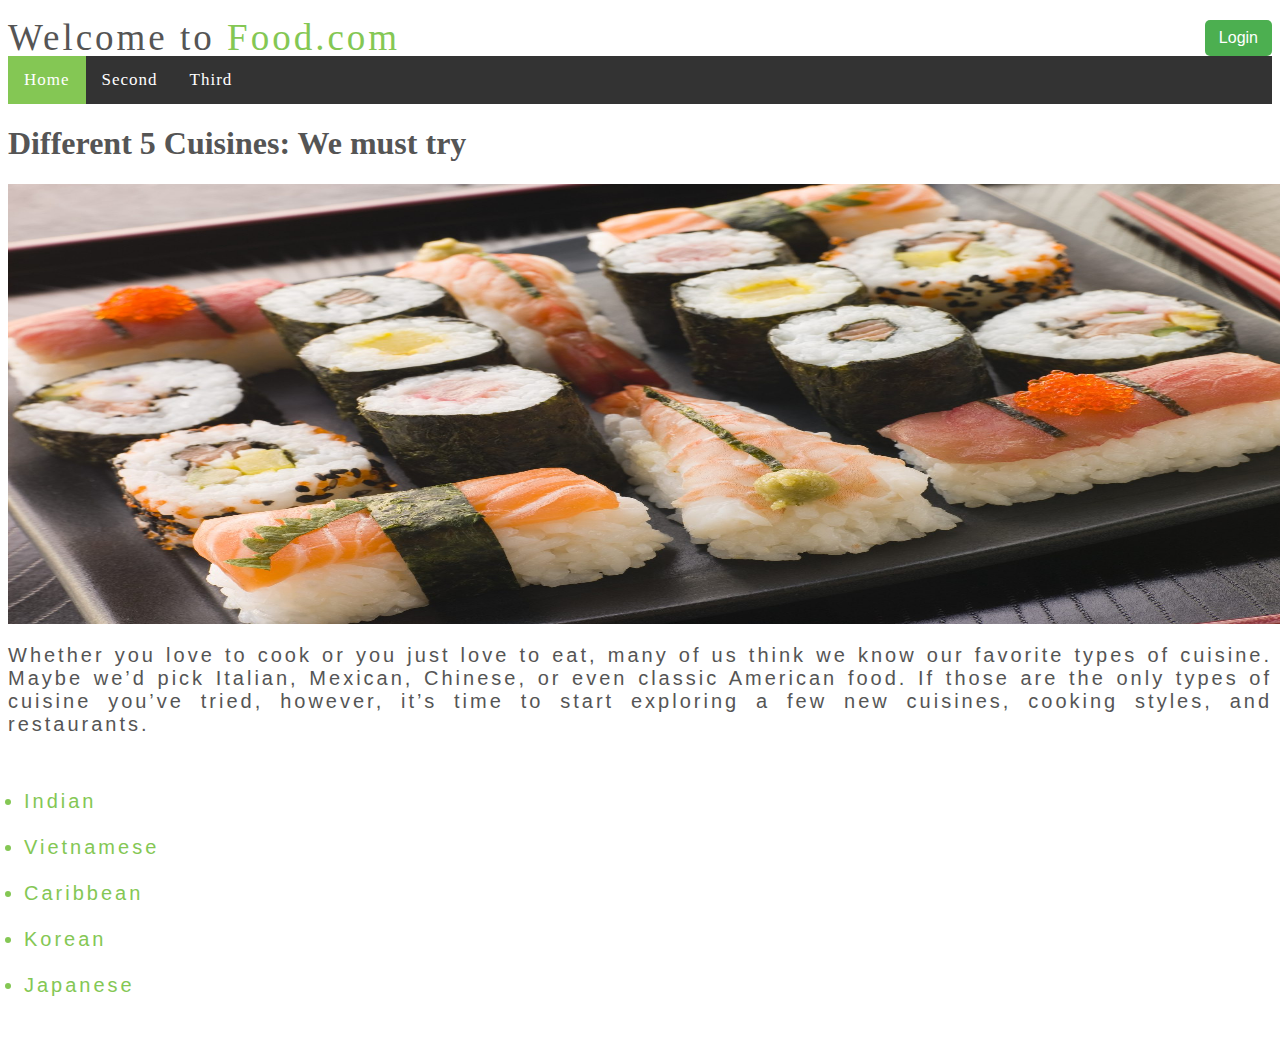
==== index.html @ 4378768e "Add files via upload" ====
<!DOCTYPE html>
<html lang="en">
  <head>
    <title>Document</title>
    <link rel="stylesheet" href="style.css" />
  </head>

  <body>
    <div id=" topnavigator">
      <a class="page-logo" href="./index.html"
        >Welcome to<span class="dotcom"> Food.com</span></a
      >
      <a class="login" href="./login.html">Login</a>
    </div>

    <div id="navi">
      <ul class="horizontal">
        <li><a class="active" href="./index.html">Home</a></li>
        <li><a href="./second.html">Second</a></li>
        <li><a href="https://www.foodnetwork.com/">Third</a></li>
      </ul>
    </div>

    <h1 id="h1">Different 5 Cuisines: We must try</h1>
    <div class="top">
      <!-- for image-->
    </div>
    <div id="container">
      <p id="p1">
        Whether you love to cook or you just love to eat, many of us think we
        know our favorite types of cuisine. Maybe we’d pick Italian, Mexican,
        Chinese, or even classic American food. If those are the only types of
        cuisine you’ve tried, however, it’s time to start exploring a few new
        cuisines, cooking styles, and restaurants.
      </p>
      <ul class="vertical">
        <li><a class="fd1" onclick="showIndian()">Indian</a></li>
        <img  id ="img1" src="" style="width:100%">
        <p id="indian" style="display: none"></p>
        

        <li><a onclick="showViet()"> Vietnamese</a></li>
        <img id="img2" src="" style="width:100%">
        <p id="viet" style="display: none"></p>

        <li><a onclick="showCari()"> Caribbean</a></li>
        <img id="img3" src ="" style="width: 100%;">
        <p id="cari" style="display: none"></p>

        <li><a onclick="showkori()"> Korean</a></li>
        <img id="img4" src ="" style="width: 100%;">
        <p id="kori" style="display: none"></p>

        <li><a onclick="showjap()"> Japanese</a></li>
        <img id="img5" src ="" style="width: 100%;">
        <p id="jap" style="display: none"></p>
      </ul>
    </div>

    <div ud="bottom"></div>

    <script>
      function showjap() {
      
      document.getElementById("img5").src= "jap.jpg" ;
      document.getElementById("jap").style.display = "block";
      document.getElementById("jap").innerHTML ="The traditional cuisine of Japan, washoku (和食), lit. Japanese eating (or kappō (ja:割烹)), is based on rice with miso soup and other dishes; there is an emphasis on seasonal ingredients. Side dishes often consist of fish, pickled vegetables, and vegetables cooked in broth.Japanese cuisine includes a wide variety of products, some 1,500 different items, with rice at its center. It also emphasizes seasonal produce, and uses many fermented foods such as miso, natto and soy sauce.";
  }
      function showkori() {
      
      document.getElementById("img4").src= "kori.jpg" ;
      document.getElementById("kori").style.display = "block";
      document.getElementById("kori").innerHTML =
        "Korean meals are built around rice, vegetables, and meat that may be grilled, steamed, or raw in the case of fish. Expect an abundance of flavorful side dishes, including Kimchi—spicy fermented vegetables containing cabbage and radish—at nearly every meal. Prevalent seasonings include sesame oil, fermented bean and chili pastes, soy sauce, garlic, ginger, and pepper flakes. Mung beans and bean sprouts are also popular, and may be sautéed or made into porridges, noodles, and pancakes.";
    }
      function showCari() {
      
        document.getElementById("img3").src= "cari.jpg" ;
        document.getElementById("cari").style.display = "block";
        document.getElementById("cari").innerHTML =
          "Incorporating various traditions blended together over time, Caribbean cuisine is a delightful fusion of other types of food, including African, Creole, and Latin American. Fish, chicken, and pork are commonly made into delectable stews and curries as well as roasted or grilled. Beans and rice are staples, along with coconut, bell peppers, limes, tomatoes, yams, plantains, and yucca (a starchy root vegetable). Caribbean spices, marinades, and seasonings often make the dish and may include tropical fruits as well as garlic, hot peppers, onion, cilantro, rosemary, tarragon, tamarind, and marjoram.";
      }
      function showViet() {
        document.getElementById("img2").src ="viet.jpg";
        document.getElementById("viet").style.display = "block";
        document.getElementById("viet").innerHTML =
          "Vietnamese food reflects the culture’s desire for balance and the yin and yang, with a focus on finding the perfect mix of spicy, sour, bitter, salty, and sweet. Likewise, they strive to incorporate five colors, appeal to the five senses with meals, and combine cooling elements with warming elements. Soy sauce, shrimp paste, a fermented sauce called nuoc mam, rice, fruit, vegetables, and meat are prevalent, while dairy and oil are rare. Known for their use of fresh herbs, Vietnamese cooks commonly add ginger, mint, lemongrass, coriander, cinnamon, chili, lime, and basil to dishes.";
      }
      function showIndian() {
       
        document.getElementById("img1").src = "indian2.jpg";
        document.getElementById("indian").style.display = "block";

        document.getElementById("indian").innerHTML =
          "Though Indian cuisine varies greatly by region some commonalities exist across the country. Many dishes are vegetarian, and beef in particular is very rare. An impressive diversity and complexity of ingredients, spices, and flavors is characteristic of Indian cuisine, with the average dish containing at least 7 ingredients. Spices are essential in cooking including cumin, coriander, ginger, turmeric, cinnamon, cloves, chili pepper, cardamom, and cayenne. Meat or vegetables with curry sauce is a staple, along with rice, dal (cooked lentils), and a bread called naan. Dairy is also used frequently, including a delicious homemade white cheese called paneer.";
          
      }
    </script>
  </body>
</html>
---- style.css ----
body {
  font: 100% Luicinda Sans, Verdana;
  margin: 20 px;
  background-color: white;
}
h1 {
  color: #555555;
}

div {
  display: block;
}
.active {
  background-color: #84c754;
}

.page-logo {
  font-family: fontawesome;
  text-decoration: none;
  line-height: 1;
  -webkit-font-smoothing: antialiased;
  font-size: 37px;
  letter-spacing: 3px;
  color: #555555;
  display: block;
  position: absolute;
  top: 17px;
  margin-top: 2px;
  margin-bottom: 25px;
}

.login {
  float: right;
  line-height: 1.5;
  padding: 6px 14px;
  color: #fff;
  background-color: #4caf50;
  text-decoration: none;
  border-radius: 5px;
  font-family: "Segoe UI", Arial, sans-serif;
}
#navi {
  margin-top: 20px;
  margin-bottom: 5px;
}
li a:hover {
  background-color: #111;
}
ul.horizontal {
  display: block;
  width: 100%;
  list-style-type: none;
  margin: 2;
  padding: 0;
  overflow: hidden;
  background-color: #333;
  z-index: 10;
  font-size: 17px;
  letter-spacing: 1px;
}
#topnavigator {
  margin-bottom: 20px;
}
ul.horizontal li {
  float: left;
}
ul.horizontal li a {
  display: inline-block;
  color: white;
  text-align: center;
  padding: 14px 16px;
  text-decoration: none;
}
ul.vertical {
  display: inline-block;
  color: #84c754;
  padding: 14px 16px;
  font-family:  "Segoe UI", Arial, sans-serif;
  font-size: 20px;
  letter-spacing: 3px;
}
#indian, #viet, #cari, #kori, #jap{
    display: block;
    text-align: justify;
    color: #555555;
    font-family:  "Segoe UI", Arial, sans-serif;
    font-size: 20px;
    letter-spacing: 3px;
}
.top {
  color: #84c754;
  width: auto;
  padding: 20px;
  text-align: left;
  background-size: 100% 100%;
  width: 100%;
  height: 400px;
  background-image: url("Sushi.jpg");
}
#img {
  max-width: 100%;
  height: auto;
}
.container {
  position: relative;
}
.dotcom {
  color: #84c754;
}
#p1 {
  font-size: 20px;
  letter-spacing: 3px;
  color: #555555;
  display: block;
  text-align: justify;
  font-family: "Segoe UI", Arial, sans-serif;
}
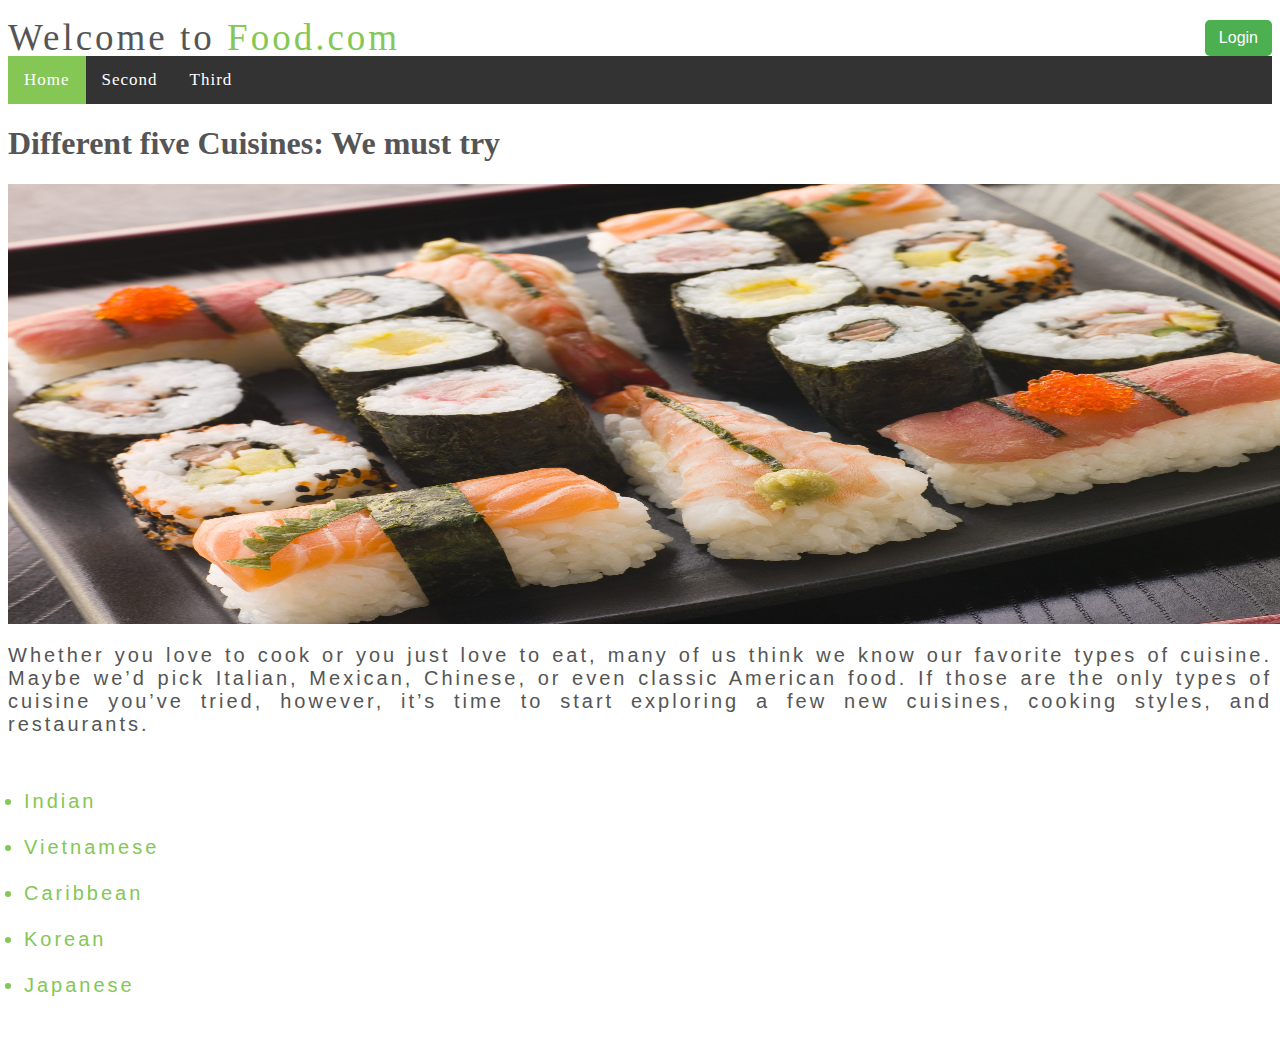
==== commit 07683f1f: "changing on branch" ====
--- a/index.html
+++ b/index.html
@@ -1,7 +1,7 @@
 <!DOCTYPE html>
 <html lang="en">
   <head>
-    <title>Document</title>
+    <title>My Website</title>
     <link rel="stylesheet" href="style.css" />
   </head>
 
@@ -21,7 +21,7 @@
       </ul>
     </div>
 
-    <h1 id="h1">Different 5 Cuisines: We must try</h1>
+    <h1 id="h1">Different five Cuisines: We must try</h1>
     <div class="top">
       <!-- for image-->
     </div>
@@ -35,24 +35,23 @@
       </p>
       <ul class="vertical">
         <li><a class="fd1" onclick="showIndian()">Indian</a></li>
-        <img  id ="img1" src="" style="width:100%">
+        <img id="img1" src="" style="width: 100%" />
         <p id="indian" style="display: none"></p>
-        
 
         <li><a onclick="showViet()"> Vietnamese</a></li>
-        <img id="img2" src="" style="width:100%">
+        <img id="img2" src="" style="width: 100%" />
         <p id="viet" style="display: none"></p>
 
         <li><a onclick="showCari()"> Caribbean</a></li>
-        <img id="img3" src ="" style="width: 100%;">
+        <img id="img3" src="" style="width: 100%" />
         <p id="cari" style="display: none"></p>
 
         <li><a onclick="showkori()"> Korean</a></li>
-        <img id="img4" src ="" style="width: 100%;">
+        <img id="img4" src="" style="width: 100%" />
         <p id="kori" style="display: none"></p>
 
         <li><a onclick="showjap()"> Japanese</a></li>
-        <img id="img5" src ="" style="width: 100%;">
+        <img id="img5" src="" style="width: 100%" />
         <p id="jap" style="display: none"></p>
       </ul>
     </div>
@@ -61,39 +60,35 @@
 
     <script>
       function showjap() {
-      
-      document.getElementById("img5").src= "jap.jpg" ;
-      document.getElementById("jap").style.display = "block";
-      document.getElementById("jap").innerHTML ="The traditional cuisine of Japan, washoku (和食), lit. Japanese eating (or kappō (ja:割烹)), is based on rice with miso soup and other dishes; there is an emphasis on seasonal ingredients. Side dishes often consist of fish, pickled vegetables, and vegetables cooked in broth.Japanese cuisine includes a wide variety of products, some 1,500 different items, with rice at its center. It also emphasizes seasonal produce, and uses many fermented foods such as miso, natto and soy sauce.";
-  }
+        document.getElementById("img5").src = "jap.jpg";
+        document.getElementById("jap").style.display = "block";
+        document.getElementById("jap").innerHTML =
+          "The traditional cuisine of Japan, washoku (和食), lit. Japanese eating (or kappō (ja:割烹)), is based on rice with miso soup and other dishes; there is an emphasis on seasonal ingredients. Side dishes often consist of fish, pickled vegetables, and vegetables cooked in broth.Japanese cuisine includes a wide variety of products, some 1,500 different items, with rice at its center. It also emphasizes seasonal produce, and uses many fermented foods such as miso, natto and soy sauce.";
+      }
       function showkori() {
-      
-      document.getElementById("img4").src= "kori.jpg" ;
-      document.getElementById("kori").style.display = "block";
-      document.getElementById("kori").innerHTML =
-        "Korean meals are built around rice, vegetables, and meat that may be grilled, steamed, or raw in the case of fish. Expect an abundance of flavorful side dishes, including Kimchi—spicy fermented vegetables containing cabbage and radish—at nearly every meal. Prevalent seasonings include sesame oil, fermented bean and chili pastes, soy sauce, garlic, ginger, and pepper flakes. Mung beans and bean sprouts are also popular, and may be sautéed or made into porridges, noodles, and pancakes.";
-    }
+        document.getElementById("img4").src = "kori.jpg";
+        document.getElementById("kori").style.display = "block";
+        document.getElementById("kori").innerHTML =
+          "Korean meals are built around rice, vegetables, and meat that may be grilled, steamed, or raw in the case of fish. Expect an abundance of flavorful side dishes, including Kimchi—spicy fermented vegetables containing cabbage and radish—at nearly every meal. Prevalent seasonings include sesame oil, fermented bean and chili pastes, soy sauce, garlic, ginger, and pepper flakes. Mung beans and bean sprouts are also popular, and may be sautéed or made into porridges, noodles, and pancakes.";
+      }
       function showCari() {
-      
-        document.getElementById("img3").src= "cari.jpg" ;
+        document.getElementById("img3").src = "cari.jpg";
         document.getElementById("cari").style.display = "block";
         document.getElementById("cari").innerHTML =
           "Incorporating various traditions blended together over time, Caribbean cuisine is a delightful fusion of other types of food, including African, Creole, and Latin American. Fish, chicken, and pork are commonly made into delectable stews and curries as well as roasted or grilled. Beans and rice are staples, along with coconut, bell peppers, limes, tomatoes, yams, plantains, and yucca (a starchy root vegetable). Caribbean spices, marinades, and seasonings often make the dish and may include tropical fruits as well as garlic, hot peppers, onion, cilantro, rosemary, tarragon, tamarind, and marjoram.";
       }
       function showViet() {
-        document.getElementById("img2").src ="viet.jpg";
+        document.getElementById("img2").src = "viet.jpg";
         document.getElementById("viet").style.display = "block";
         document.getElementById("viet").innerHTML =
           "Vietnamese food reflects the culture’s desire for balance and the yin and yang, with a focus on finding the perfect mix of spicy, sour, bitter, salty, and sweet. Likewise, they strive to incorporate five colors, appeal to the five senses with meals, and combine cooling elements with warming elements. Soy sauce, shrimp paste, a fermented sauce called nuoc mam, rice, fruit, vegetables, and meat are prevalent, while dairy and oil are rare. Known for their use of fresh herbs, Vietnamese cooks commonly add ginger, mint, lemongrass, coriander, cinnamon, chili, lime, and basil to dishes.";
       }
       function showIndian() {
-       
         document.getElementById("img1").src = "indian2.jpg";
         document.getElementById("indian").style.display = "block";
 
         document.getElementById("indian").innerHTML =
           "Though Indian cuisine varies greatly by region some commonalities exist across the country. Many dishes are vegetarian, and beef in particular is very rare. An impressive diversity and complexity of ingredients, spices, and flavors is characteristic of Indian cuisine, with the average dish containing at least 7 ingredients. Spices are essential in cooking including cumin, coriander, ginger, turmeric, cinnamon, cloves, chili pepper, cardamom, and cayenne. Meat or vegetables with curry sauce is a staple, along with rice, dal (cooked lentils), and a bread called naan. Dairy is also used frequently, including a delicious homemade white cheese called paneer.";
-          
       }
     </script>
   </body>
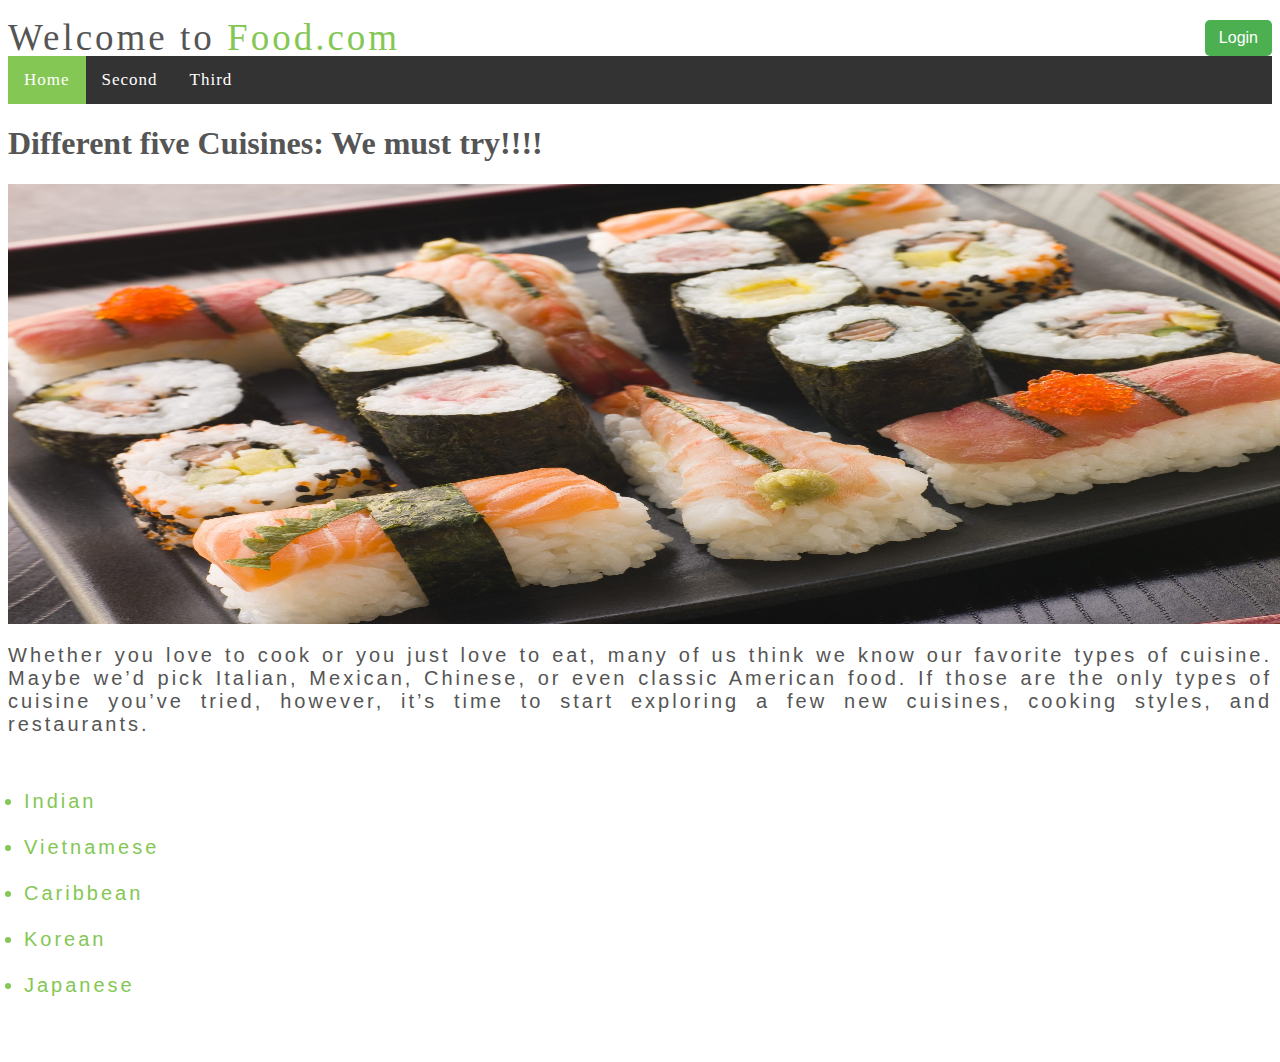
==== commit 9e97518b: "Merge pull request #2 from alimusa970/new_branch" ====
--- a/index.html
+++ b/index.html
@@ -21,9 +21,9 @@
       </ul>
     </div>
 
-    <h1 id="h1">Different five Cuisines: We must try</h1>
+    <h1 id="h1">Different five Cuisines: We must try!!!!</h1>
     <div class="top">
-      <!-- for image-->
+  
     </div>
     <div id="container">
       <p id="p1">
